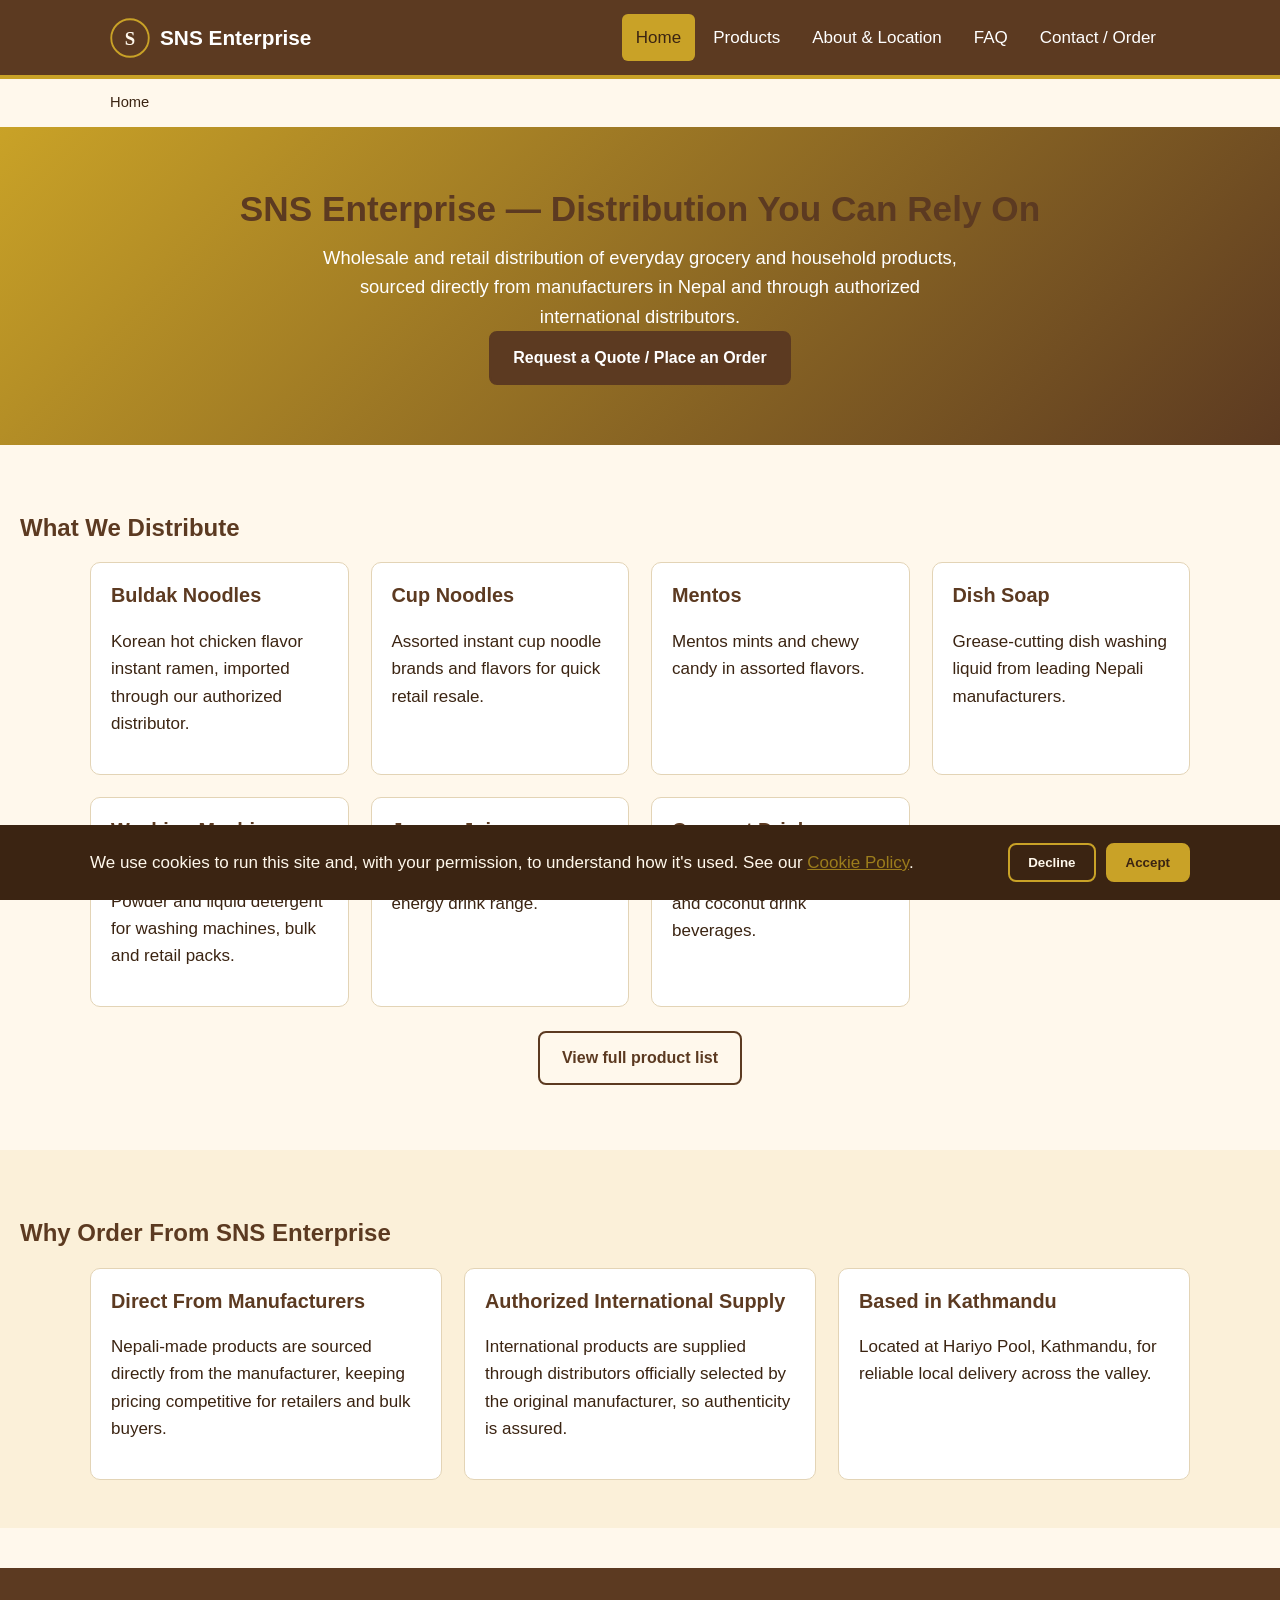
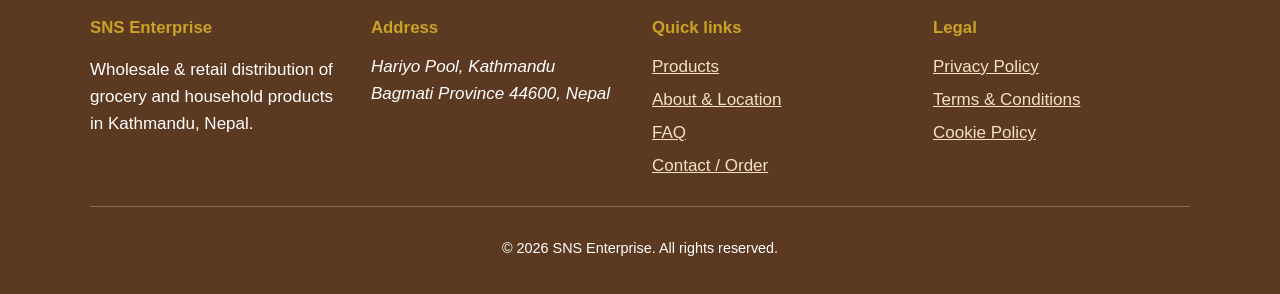
==== index.html @ ebd5f6cb "Add files via upload" ====
<!DOCTYPE html>
<html lang="en">
<head>
<meta charset="UTF-8">
<meta name="viewport" content="width=device-width, initial-scale=1">
<title>SNS Enterprise | Grocery & Household Product Distributor in Kathmandu</title>
<meta name="description" content="SNS Enterprise distributes Buldak noodles, cup noodles, Mentos, dish soap, detergent, Joyner juice, coconut drinks and more from Hariyo Pool, Kathmandu.">
<link rel="canonical" href="https://www.snsenterprise.com.np/index.html">
<link rel="icon" href="/favicon.svg" type="image/svg+xml">
<link rel="stylesheet" href="/css/style.css">

<!-- Open Graph / social preview -->
<meta property="og:type" content="website">
<meta property="og:title" content="SNS Enterprise | Grocery & Household Product Distributor in Kathmandu">
<meta property="og:description" content="SNS Enterprise distributes Buldak noodles, cup noodles, Mentos, dish soap, detergent, Joyner juice, coconut drinks and more from Hariyo Pool, Kathmandu.">
<meta property="og:image" content="https://www.snsenterprise.com.np/images/og-image.png">
<meta property="og:url" content="https://www.snsenterprise.com.np/index.html">
<meta name="twitter:card" content="summary_large_image">

<script type="application/ld+json">{"@context": "https://schema.org", "@type": "BreadcrumbList", "itemListElement": [{"@type": "ListItem", "position": 1, "name": "Home"}]}</script>
</head>
<body>
<a class="skip-link" href="#main-content">Skip to main content</a>

<header class="site-header">
  <div class="nav-wrap">
    <a class="brand" href="/index.html">
      <img src="/favicon.svg" alt="" width="40" height="40">
      <span>SNS Enterprise</span>
    </a>
    <button class="nav-toggle" aria-expanded="false" aria-controls="main-nav" type="button">Menu</button>
    <nav class="main-nav" id="main-nav" aria-label="Main navigation">
      <ul>
          <li><a href="/index.html" aria-current="page">Home</a></li>
          <li><a href="/products.html">Products</a></li>
          <li><a href="/about.html">About & Location</a></li>
          <li><a href="/faq.html">FAQ</a></li>
          <li><a href="/contact.html">Contact / Order</a></li>
      </ul>
    </nav>
  </div>
</header>

<nav class="breadcrumbs" aria-label="Breadcrumb">
  <ol>
          <li aria-current="page">Home</li>
  </ol>
</nav>

<main id="main-content">

  <div class="hero">
    <h1>SNS Enterprise — Distribution You Can Rely On</h1>
    <p>Wholesale and retail distribution of everyday grocery and household products, sourced directly from manufacturers in Nepal and through authorized international distributors.</p>
    <p><a class="btn" href="/contact.html">Request a Quote / Place an Order</a></p>
  </div>

  <section>
    <h2>What We Distribute</h2>
    <div class="grid">
      <div class="card">
        <h3>Buldak Noodles</h3>
        <p>Korean hot chicken flavor instant ramen, imported through our authorized distributor.</p>
      </div>
      <div class="card">
        <h3>Cup Noodles</h3>
        <p>Assorted instant cup noodle brands and flavors for quick retail resale.</p>
      </div>
      <div class="card">
        <h3>Mentos</h3>
        <p>Mentos mints and chewy candy in assorted flavors.</p>
      </div>
      <div class="card">
        <h3>Dish Soap</h3>
        <p>Grease-cutting dish washing liquid from leading Nepali manufacturers.</p>
      </div>
      <div class="card">
        <h3>Washing Machine Detergent</h3>
        <p>Powder and liquid detergent for washing machines, bulk and retail packs.</p>
      </div>
      <div class="card">
        <h3>Joyner Juice</h3>
        <p>Joyner packaged juice and energy drink range.</p>
      </div>
      <div class="card">
        <h3>Coconut Drink</h3>
        <p>Packaged coconut water and coconut drink beverages.</p>
      </div>
    </div>
    <p style="text-align:center; margin-top:24px;"><a class="btn secondary" href="/products.html">View full product list</a></p>
  </section>

  <section class="alt">
    <h2>Why Order From SNS Enterprise</h2>
    <div class="grid">
      <div class="card">
        <h3>Direct From Manufacturers</h3>
        <p>Nepali-made products are sourced directly from the manufacturer, keeping pricing competitive for retailers and bulk buyers.</p>
      </div>
      <div class="card">
        <h3>Authorized International Supply</h3>
        <p>International products are supplied through distributors officially selected by the original manufacturer, so authenticity is assured.</p>
      </div>
      <div class="card">
        <h3>Based in Kathmandu</h3>
        <p>Located at Hariyo Pool, Kathmandu, for reliable local delivery across the valley.</p>
      </div>
    </div>
  </section>

</main>

<footer class="site-footer">
  <div class="footer-grid">
    <div>
      <h2>SNS Enterprise</h2>
      <p>Wholesale &amp; retail distribution of grocery and household products in Kathmandu, Nepal.</p>
    </div>
    <div>
      <h2>Address</h2>
      <address>
        Hariyo Pool, Kathmandu<br>
        Bagmati Province 44600, Nepal
      </address>
    </div>
    <div>
      <h2>Quick links</h2>
      <ul>
        <li><a href="/products.html">Products</a></li>
        <li><a href="/about.html">About &amp; Location</a></li>
        <li><a href="/faq.html">FAQ</a></li>
        <li><a href="/contact.html">Contact / Order</a></li>
      </ul>
    </div>
    <div>
      <h2>Legal</h2>
      <ul>
        <li><a href="/privacy-policy.html">Privacy Policy</a></li>
        <li><a href="/terms-and-conditions.html">Terms &amp; Conditions</a></li>
        <li><a href="/cookie-policy.html">Cookie Policy</a></li>
      </ul>
    </div>
  </div>
  <div class="footer-bottom">
    <p>&copy; 2026 SNS Enterprise. All rights reserved.</p>
  </div>
</footer>

<div id="cookie-banner" role="region" aria-label="Cookie consent">
  <div class="cookie-inner">
    <p>We use cookies to run this site and, with your permission, to understand how it's used. See our <a href="/cookie-policy.html">Cookie Policy</a>.</p>
    <div class="cookie-actions">
      <button type="button" id="cookie-decline">Decline</button>
      <button type="button" id="cookie-accept">Accept</button>
    </div>
  </div>
</div>

<script src="/js/main.js"></script>
</body>
</html>
---- css/style.css ----
/* ===== SNS Enterprise — Shared Styles =====
   Palette (WCAG AA checked against its paired background):
   --cream   #FFF8EC  background
   --ink     #3B2412  body text on cream  -> contrast ~12:1
   --brown   #5C3A21  headings / buttons bg, white text on it -> ~8.5:1
   --brown-d #4A2E19  button hover
   --gold    #C9A227  accents / borders only (not used as text-on-cream, fails AA)
   --gold-d  #9C7D1C  text-sized gold use (links on cream) -> ~4.6:1, passes AA
*/

:root {
  --cream: #FFF8EC;
  --ink: #3B2412;
  --brown: #5C3A21;
  --brown-d: #4A2E19;
  --gold: #C9A227;
  --gold-d: #9C7D1C;
  --white: #FFFFFF;
  --border: #E3D4B6;
  --max-width: 1100px;
  --radius: 10px;
  --focus: #1a5fb4;
}

* { box-sizing: border-box; }

html {
  scroll-behavior: smooth;
}

body {
  margin: 0;
  font-family: "Segoe UI", Tahoma, Verdana, sans-serif;
  background: var(--cream);
  color: var(--ink);
  line-height: 1.6;
  font-size: 17px;
}

img { max-width: 100%; height: auto; display: block; }

a {
  color: var(--gold-d);
  text-decoration: underline;
}
a:hover { color: var(--brown); }

/* Visible, strong focus state everywhere (keyboard accessibility) */
a:focus-visible,
button:focus-visible,
input:focus-visible,
textarea:focus-visible,
select:focus-visible,
[tabindex]:focus-visible {
  outline: 3px solid var(--focus);
  outline-offset: 2px;
}

/* Skip link for keyboard users */
.skip-link {
  position: absolute;
  left: -999px;
  top: 0;
  background: var(--brown);
  color: var(--white);
  padding: 10px 16px;
  z-index: 1000;
  border-radius: 0 0 8px 0;
}
.skip-link:focus {
  left: 0;
}

.container {
  max-width: var(--max-width);
  margin: 0 auto;
  padding: 0 20px;
}

/* ===== Header / Nav ===== */
header.site-header {
  background: var(--brown);
  color: var(--white);
  border-bottom: 4px solid var(--gold);
}

.nav-wrap {
  display: flex;
  align-items: center;
  justify-content: space-between;
  padding: 14px 20px;
  max-width: var(--max-width);
  margin: 0 auto;
}

.brand {
  display: flex;
  align-items: center;
  gap: 10px;
  color: var(--white);
  text-decoration: none;
  font-weight: bold;
  font-size: 1.3rem;
}
.brand:hover { color: var(--gold); }
.brand img { width: 40px; height: 40px; }

nav.main-nav ul {
  list-style: none;
  display: flex;
  gap: 4px;
  margin: 0;
  padding: 0;
}

nav.main-nav a {
  color: var(--white);
  text-decoration: none;
  padding: 10px 14px;
  border-radius: 6px;
  display: inline-block;
}
nav.main-nav a:hover,
nav.main-nav a[aria-current="page"] {
  background: var(--gold);
  color: var(--ink);
}

.nav-toggle {
  display: none;
  background: var(--gold);
  color: var(--ink);
  border: none;
  padding: 10px 14px;
  border-radius: 6px;
  font-size: 1rem;
  font-weight: bold;
  cursor: pointer;
}

@media (max-width: 760px) {
  .nav-toggle { display: inline-block; }
  nav.main-nav {
    width: 100%;
    display: none;
  }
  nav.main-nav.open { display: block; }
  nav.main-nav ul {
    flex-direction: column;
    padding: 10px 0;
  }
  .nav-wrap { flex-wrap: wrap; }
}

/* ===== Breadcrumbs ===== */
.breadcrumbs {
  padding: 12px 20px;
  max-width: var(--max-width);
  margin: 0 auto;
  font-size: 0.92rem;
}
.breadcrumbs ol {
  list-style: none;
  display: flex;
  flex-wrap: wrap;
  gap: 6px;
  margin: 0;
  padding: 0;
}
.breadcrumbs li:not(:last-child)::after {
  content: "›";
  margin-left: 6px;
  color: var(--brown);
}
.breadcrumbs a { color: var(--gold-d); }
.breadcrumbs [aria-current="page"] { color: var(--ink); text-decoration: none; }

/* ===== Hero / sections ===== */
main { min-height: 50vh; }

.hero {
  background: linear-gradient(135deg, var(--gold) 0%, var(--brown) 100%);
  color: var(--white);
  padding: 60px 20px;
  text-align: center;
}
.hero h1 { font-size: 2.2rem; margin: 0 0 12px; }
.hero p { font-size: 1.15rem; max-width: 640px; margin: 0 auto; }

section { padding: 48px 20px; }
section.alt { background: #FBF0D9; }

h1, h2, h3 { color: var(--brown); line-height: 1.25; }
h1 { font-size: 2rem; }
h2 { font-size: 1.5rem; }

.grid {
  display: grid;
  grid-template-columns: repeat(auto-fit, minmax(230px, 1fr));
  gap: 22px;
  max-width: var(--max-width);
  margin: 0 auto;
}

.card {
  background: var(--white);
  border: 1px solid var(--border);
  border-radius: var(--radius);
  padding: 20px;
}
.card h3 { margin-top: 0; }

/* ===== Buttons ===== */
.btn {
  display: inline-block;
  background: var(--brown);
  color: var(--white);
  padding: 12px 22px;
  border-radius: 8px;
  text-decoration: none;
  font-weight: bold;
  border: 2px solid var(--brown);
  cursor: pointer;
  font-size: 1rem;
}
.btn:hover { background: var(--brown-d); border-color: var(--brown-d); color: var(--white); }
.btn.secondary {
  background: transparent;
  color: var(--brown);
}
.btn.secondary:hover { background: var(--brown); color: var(--white); }

/* ===== Forms (keyboard friendly) ===== */
form { max-width: 620px; }
.field { margin-bottom: 18px; }
label {
  display: block;
  font-weight: bold;
  margin-bottom: 6px;
  color: var(--brown);
}
input, textarea, select {
  width: 100%;
  padding: 11px 12px;
  border: 2px solid var(--border);
  border-radius: 8px;
  font-size: 1rem;
  font-family: inherit;
  background: var(--white);
  color: var(--ink);
}
input:focus, textarea:focus, select:focus {
  border-color: var(--brown);
}
.hint { font-size: 0.88rem; color: #6a5440; margin-top: 4px; }
.error-text {
  color: #9A1B1B;
  font-size: 0.88rem;
  margin-top: 4px;
  display: none;
}
.field.invalid input,
.field.invalid textarea { border-color: #9A1B1B; }
.field.invalid .error-text { display: block; }
fieldset { border: 2px solid var(--border); border-radius: 8px; margin-bottom: 18px; }
legend { font-weight: bold; color: var(--brown); padding: 0 8px; }

/* honeypot spam trap — hidden from sighted users AND screen readers */
.hp-field { position: absolute; left: -9999px; top: -9999px; }

#form-status {
  padding: 12px 16px;
  border-radius: 8px;
  margin-top: 14px;
  display: none;
}
#form-status.success { display: block; background: #E3F3D9; color: #2B5D1E; }
#form-status.failure { display: block; background: #FBE2E2; color: #7A1313; }

/* ===== FAQ ===== */
details.faq-item {
  background: var(--white);
  border: 1px solid var(--border);
  border-radius: var(--radius);
  margin-bottom: 12px;
  padding: 4px 18px;
}
details.faq-item summary {
  font-weight: bold;
  cursor: pointer;
  padding: 14px 0;
  color: var(--brown);
}
details.faq-item p { margin-top: 0; }

/* ===== Map ===== */
.map-wrap {
  border: 3px solid var(--gold);
  border-radius: var(--radius);
  overflow: hidden;
  max-width: var(--max-width);
  margin: 0 auto;
}
.map-wrap iframe { width: 100%; height: 400px; border: 0; }

/* ===== Footer ===== */
footer.site-footer {
  background: var(--brown);
  color: var(--white);
  padding: 36px 20px 20px;
  margin-top: 40px;
}
footer.site-footer a { color: #F3E3BE; }
.footer-grid {
  display: grid;
  grid-template-columns: repeat(auto-fit, minmax(200px, 1fr));
  gap: 24px;
  max-width: var(--max-width);
  margin: 0 auto 20px;
}
.footer-grid h2 { color: var(--gold); font-size: 1.05rem; }
.footer-grid ul { list-style: none; padding: 0; margin: 0; }
.footer-grid li { margin-bottom: 6px; }
.footer-bottom {
  text-align: center;
  border-top: 1px solid rgba(255,255,255,0.25);
  padding-top: 16px;
  font-size: 0.9rem;
  max-width: var(--max-width);
  margin: 0 auto;
}

/* ===== Cookie consent banner ===== */
#cookie-banner {
  position: fixed;
  bottom: 0; left: 0; right: 0;
  background: var(--ink);
  color: var(--cream);
  padding: 18px 20px;
  z-index: 2000;
  display: none;
}
#cookie-banner.show { display: block; }
.cookie-inner {
  max-width: var(--max-width);
  margin: 0 auto;
  display: flex;
  flex-wrap: wrap;
  gap: 16px;
  align-items: center;
  justify-content: space-between;
}
.cookie-inner p { margin: 0; flex: 1 1 320px; }
.cookie-actions { display: flex; gap: 10px; flex-wrap: wrap; }
.cookie-actions button {
  padding: 10px 18px;
  border-radius: 8px;
  font-weight: bold;
  cursor: pointer;
  border: 2px solid var(--gold);
}
#cookie-accept { background: var(--gold); color: var(--ink); }
#cookie-decline { background: transparent; color: var(--cream); }

/* ===== 404 ===== */
.error-page {
  text-align: center;
  padding: 80px 20px;
}
.error-page h1 { font-size: 5rem; margin-bottom: 0; color: var(--gold-d); }

/* Respect reduced motion */
@media (prefers-reduced-motion: reduce) {
  html { scroll-behavior: auto; }
}
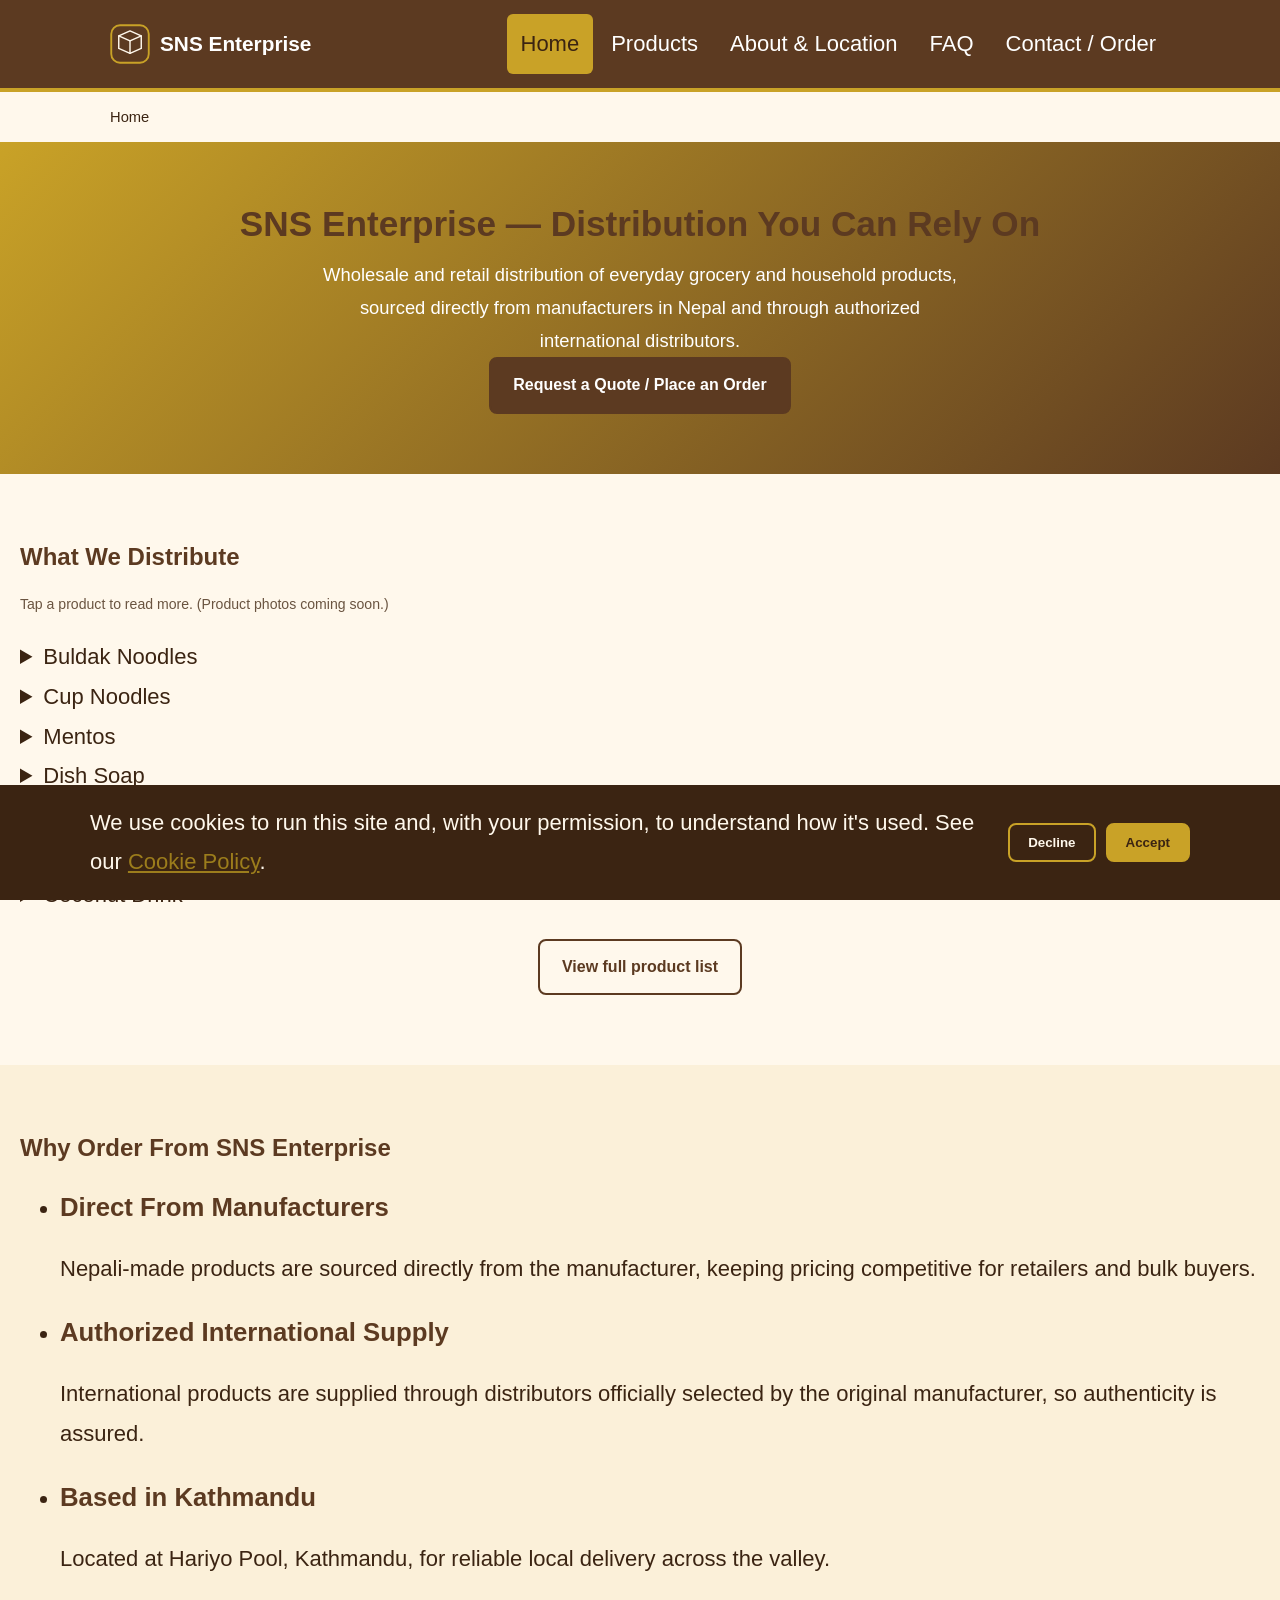
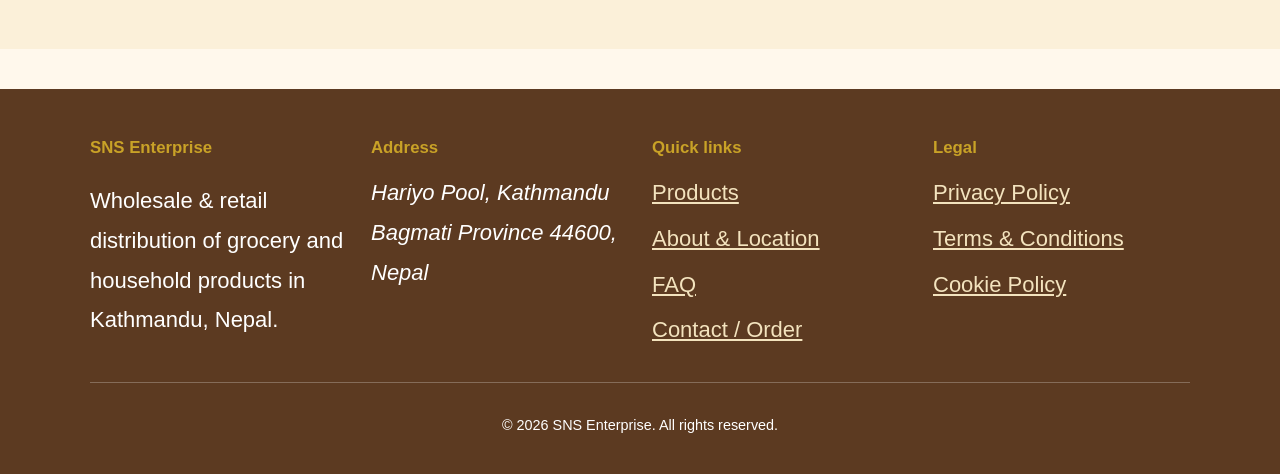
==== commit cbbf8365: "Add files via upload" ====
--- a/index.html
+++ b/index.html
@@ -6,8 +6,8 @@
 <title>SNS Enterprise | Grocery & Household Product Distributor in Kathmandu</title>
 <meta name="description" content="SNS Enterprise distributes Buldak noodles, cup noodles, Mentos, dish soap, detergent, Joyner juice, coconut drinks and more from Hariyo Pool, Kathmandu.">
 <link rel="canonical" href="https://www.snsenterprise.com.np/index.html">
-<link rel="icon" href="/favicon.svg" type="image/svg+xml">
-<link rel="stylesheet" href="/css/style.css">
+<link rel="icon" href="favicon.svg" type="image/svg+xml">
+<link rel="stylesheet" href="css/style.css">
 
 <!-- Open Graph / social preview -->
 <meta property="og:type" content="website">
@@ -24,18 +24,18 @@
 
 <header class="site-header">
   <div class="nav-wrap">
-    <a class="brand" href="/index.html">
-      <img src="/favicon.svg" alt="" width="40" height="40">
+    <a class="brand" href="index.html">
+      <img src="favicon.svg" alt="" width="40" height="40">
       <span>SNS Enterprise</span>
     </a>
     <button class="nav-toggle" aria-expanded="false" aria-controls="main-nav" type="button">Menu</button>
     <nav class="main-nav" id="main-nav" aria-label="Main navigation">
       <ul>
-          <li><a href="/index.html" aria-current="page">Home</a></li>
-          <li><a href="/products.html">Products</a></li>
-          <li><a href="/about.html">About & Location</a></li>
-          <li><a href="/faq.html">FAQ</a></li>
-          <li><a href="/contact.html">Contact / Order</a></li>
+          <li><a href="index.html" aria-current="page">Home</a></li>
+          <li><a href="products.html">Products</a></li>
+          <li><a href="about.html">About & Location</a></li>
+          <li><a href="faq.html">FAQ</a></li>
+          <li><a href="contact.html">Contact / Order</a></li>
       </ul>
     </nav>
   </div>
@@ -52,60 +52,82 @@
   <div class="hero">
     <h1>SNS Enterprise — Distribution You Can Rely On</h1>
     <p>Wholesale and retail distribution of everyday grocery and household products, sourced directly from manufacturers in Nepal and through authorized international distributors.</p>
-    <p><a class="btn" href="/contact.html">Request a Quote / Place an Order</a></p>
+    <p><a class="btn" href="contact.html">Request a Quote / Place an Order</a></p>
   </div>
 
   <section>
     <h2>What We Distribute</h2>
-    <div class="grid">
-      <div class="card">
-        <h3>Buldak Noodles</h3>
+    <p class="hint" style="margin-bottom:20px;">Tap a product to read more. (Product photos coming soon.)</p>
+    <div class="product-list">
+      <details class="product-item">
+        <summary>
+          <span class="product-thumb" aria-hidden="true"></span>
+          <span class="product-name">Buldak Noodles</span>
+        </summary>
         <p>Korean hot chicken flavor instant ramen, imported through our authorized distributor.</p>
-      </div>
-      <div class="card">
-        <h3>Cup Noodles</h3>
+      </details>
+      <details class="product-item">
+        <summary>
+          <span class="product-thumb" aria-hidden="true"></span>
+          <span class="product-name">Cup Noodles</span>
+        </summary>
         <p>Assorted instant cup noodle brands and flavors for quick retail resale.</p>
-      </div>
-      <div class="card">
-        <h3>Mentos</h3>
+      </details>
+      <details class="product-item">
+        <summary>
+          <span class="product-thumb" aria-hidden="true"></span>
+          <span class="product-name">Mentos</span>
+        </summary>
         <p>Mentos mints and chewy candy in assorted flavors.</p>
-      </div>
-      <div class="card">
-        <h3>Dish Soap</h3>
+      </details>
+      <details class="product-item">
+        <summary>
+          <span class="product-thumb" aria-hidden="true"></span>
+          <span class="product-name">Dish Soap</span>
+        </summary>
         <p>Grease-cutting dish washing liquid from leading Nepali manufacturers.</p>
-      </div>
-      <div class="card">
-        <h3>Washing Machine Detergent</h3>
+      </details>
+      <details class="product-item">
+        <summary>
+          <span class="product-thumb" aria-hidden="true"></span>
+          <span class="product-name">Washing Machine Detergent</span>
+        </summary>
         <p>Powder and liquid detergent for washing machines, bulk and retail packs.</p>
-      </div>
-      <div class="card">
-        <h3>Joyner Juice</h3>
+      </details>
+      <details class="product-item">
+        <summary>
+          <span class="product-thumb" aria-hidden="true"></span>
+          <span class="product-name">Joyner Juice</span>
+        </summary>
         <p>Joyner packaged juice and energy drink range.</p>
-      </div>
-      <div class="card">
-        <h3>Coconut Drink</h3>
+      </details>
+      <details class="product-item">
+        <summary>
+          <span class="product-thumb" aria-hidden="true"></span>
+          <span class="product-name">Coconut Drink</span>
+        </summary>
         <p>Packaged coconut water and coconut drink beverages.</p>
-      </div>
+      </details>
     </div>
-    <p style="text-align:center; margin-top:24px;"><a class="btn secondary" href="/products.html">View full product list</a></p>
+    <p style="text-align:center; margin-top:24px;"><a class="btn secondary" href="products.html">View full product list</a></p>
   </section>
 
   <section class="alt">
     <h2>Why Order From SNS Enterprise</h2>
-    <div class="grid">
-      <div class="card">
+    <ul class="feature-list">
+      <li>
         <h3>Direct From Manufacturers</h3>
         <p>Nepali-made products are sourced directly from the manufacturer, keeping pricing competitive for retailers and bulk buyers.</p>
-      </div>
-      <div class="card">
+      </li>
+      <li>
         <h3>Authorized International Supply</h3>
         <p>International products are supplied through distributors officially selected by the original manufacturer, so authenticity is assured.</p>
-      </div>
-      <div class="card">
+      </li>
+      <li>
         <h3>Based in Kathmandu</h3>
         <p>Located at Hariyo Pool, Kathmandu, for reliable local delivery across the valley.</p>
-      </div>
-    </div>
+      </li>
+    </ul>
   </section>
 
 </main>
@@ -126,18 +148,18 @@
     <div>
       <h2>Quick links</h2>
       <ul>
-        <li><a href="/products.html">Products</a></li>
-        <li><a href="/about.html">About &amp; Location</a></li>
-        <li><a href="/faq.html">FAQ</a></li>
-        <li><a href="/contact.html">Contact / Order</a></li>
+        <li><a href="products.html">Products</a></li>
+        <li><a href="about.html">About &amp; Location</a></li>
+        <li><a href="faq.html">FAQ</a></li>
+        <li><a href="contact.html">Contact / Order</a></li>
       </ul>
     </div>
     <div>
       <h2>Legal</h2>
       <ul>
-        <li><a href="/privacy-policy.html">Privacy Policy</a></li>
-        <li><a href="/terms-and-conditions.html">Terms &amp; Conditions</a></li>
-        <li><a href="/cookie-policy.html">Cookie Policy</a></li>
+        <li><a href="privacy-policy.html">Privacy Policy</a></li>
+        <li><a href="terms-and-conditions.html">Terms &amp; Conditions</a></li>
+        <li><a href="cookie-policy.html">Cookie Policy</a></li>
       </ul>
     </div>
   </div>
@@ -148,7 +170,7 @@
 
 <div id="cookie-banner" role="region" aria-label="Cookie consent">
   <div class="cookie-inner">
-    <p>We use cookies to run this site and, with your permission, to understand how it's used. See our <a href="/cookie-policy.html">Cookie Policy</a>.</p>
+    <p>We use cookies to run this site and, with your permission, to understand how it's used. See our <a href="cookie-policy.html">Cookie Policy</a>.</p>
     <div class="cookie-actions">
       <button type="button" id="cookie-decline">Decline</button>
       <button type="button" id="cookie-accept">Accept</button>
@@ -156,6 +178,6 @@
   </div>
 </div>
 
-<script src="/js/main.js"></script>
+<script src="js/main.js"></script>
 </body>
 </html>
--- a/css/style.css
+++ b/css/style.css
@@ -33,8 +33,8 @@
   font-family: "Segoe UI", Tahoma, Verdana, sans-serif;
   background: var(--cream);
   color: var(--ink);
-  line-height: 1.6;
-  font-size: 17px;
+  line-height: 1.8;
+  font-size: 22px;
 }
 
 img { max-width: 100%; height: auto; display: block; }
